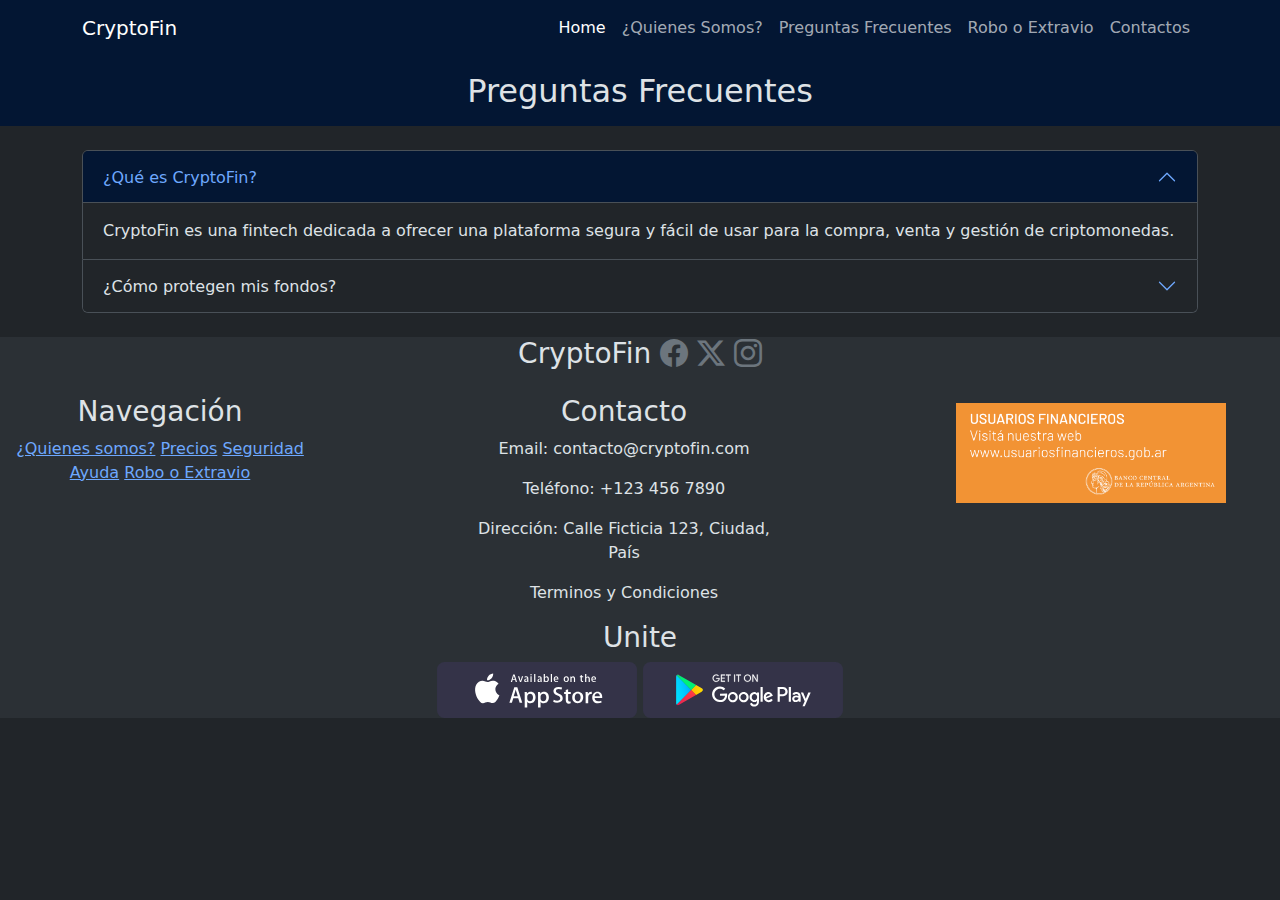
==== pages/preguntas.html @ d6bc1d00 "Estructura principal del proyecto" ====
<!DOCTYPE html>
<html lang="es">
  <head>
    <meta charset="UTF-8" />
    <meta name="viewport" content="width=device-width, initial-scale=1.0" />
    <link rel="stylesheet" href="../css/bootstrap.min.css" />
    <link
      rel="stylesheet"
      href="https://cdn.jsdelivr.net/npm/bootstrap-icons@1.11.3/font/bootstrap-icons.min.css"
    />
    <link rel="stylesheet" href="../css/style.css" />
    <title>CryptoFIn</title>
  </head>
  <body data-bs-theme="dark">
    <header class="">
      <nav class="bg-primary-subtle navbar navbar-expand-lg bg-body-tertiary">
        <div class="container">
          <a class="navbar-brand" href="index.html">CryptoFin</a>
          <button
            class="navbar-toggler"
            type="button"
            data-bs-toggle="collapse"
            data-bs-target="#opcionesMenu"
            aria-controls="opcionesMenu"
            aria-expanded="false"
            aria-label="Toggle navigation"
          >
            <span class="navbar-toggler-icon"></span>
          </button>
          <div class="collapse navbar-collapse" id="opcionesMenu">
            <ul class="navbar-nav ms-auto mb-2 mb-lg-0">
              <li class="nav-item">
                <a
                  class="nav-link active"
                  aria-current="page"
                  href="../index.html"
                  >Home</a
                >
              </li>
              <li class="nav-item">
                <a class="nav-link" href="./pages/nosotros.html"
                  >¿Quienes Somos?</a
                >
              </li>
              <li class="nav-item">
                <a class="nav-link" href="./pages/preguntas.html"
                  >Preguntas Frecuentes</a
                >
              </li>
              <li class="nav-item">
                <a class="nav-link" href="./pages/error404.html"
                  >Robo o Extravio</a
                >
              </li>
              <li class="nav-item">
                <a class="nav-link" href="./pages/contactos.html">Contactos</a>
              </li>
            </ul>
          </div>
        </div>
      </nav>
        <h2 class="text-center bg-primary-subtle py-3">Preguntas Frecuentes</h2>
    </header>
    <main>

      <div class="container my-4 accordion" id="accordionExample">
        <div class="accordion-item">
          <h2 class="accordion-header">
            <button
              class="accordion-button"
              type="button"
              data-bs-toggle="collapse"
              data-bs-target="#collapseOne"
              aria-expanded="true"
              aria-controls="collapseOne"
            >
              ¿Qué es CryptoFin?
            </button>
          </h2>
          <div
            id="collapseOne"
            class="accordion-collapse collapse show"
            data-bs-parent="#accordionExample"
          >
            <div class="accordion-body">
              CryptoFin es una fintech dedicada a ofrecer una plataforma segura
              y fácil de usar para la compra, venta y gestión de criptomonedas.
            </div>
          </div>
        </div>
        <div class="accordion-item">
          <h2 class="accordion-header">
            <button
              class="accordion-button collapsed"
              type="button"
              data-bs-toggle="collapse"
              data-bs-target="#collapseTwo"
              aria-expanded="false"
              aria-controls="collapseTwo"
            >
              ¿Cómo protegen mis fondos?
            </button>
          </h2>
          <div
            id="collapseTwo"
            class="accordion-collapse collapse"
            data-bs-parent="#accordionExample"
          >
            <div class="accordion-body">
              Utilizamos medidas de seguridad de nivel bancario, incluyendo
              autenticación de dos factores y encriptación avanzada, para
              proteger tus activos.
            </div>
          </div>
        </div>
      </div>
    </main>
    <footer class="container-fluid footer bg-body-tertiary">
      <div class="row justify-content-md-between">
        <!-- Seccion Inicial del Footer -->
        <div
          class="col-sm-6 col-md-6 mb-3 text-center col-lg-12 text-lg-center"
        >
          <h3 class="col-md-12">
            CryptoFin
            <i class="customIconFooter bi bi-facebook text-secondary"></i>
            <i class="customIconFooter bi bi-twitter-x text-secondary"></i>
            <i class="customIconFooter bi bi-instagram text-secondary"></i>
          </h3>
        </div>
        <!-- Seccion de Navegacion -->
        <div class="text-center col-md-6 col-lg-3">
          <h3>Navegación</h3>
          <a href="">¿Quienes somos?</a>
          <a href="">Precios</a>
          <a href="">Seguridad</a>
          <a href="">Ayuda</a>
          <a href="">Robo o Extravio</a>
        </div>
        <!-- Seccion de Contacto -->
        <div class="text-center col-md-5 col-lg-3">
          <h3>Contacto</h3>
          <p>Email: contacto@cryptofin.com</p>
          <p>Teléfono: +123 456 7890</p>
          <p>Dirección: Calle Ficticia 123, Ciudad, País</p>
          <p>Terminos y Condiciones</p>
        </div>
        <!-- Imagen de UsuariosFinancieros -->
        <div class="col-md-5 col-lg-3 mx-3 mt-md-2">
          <img
            class="usuariosFinancieros"
            src="../img/usuariosfinancieros.png"
            alt="usuariosFinancieros"
          />
        </div>
        <div class="text-center flex-lg-column">
          <h3 class="col-md-12">Unite</h3>
          <img
            class="app"
            src="../img/badge-apple-store.svg"
            alt="AppleStore"
          />
          <img
            class="app"
            src="../img/google-play-badge-bb.svg"
            alt="GooglePlay"
          />
        </div>
      </div>
    </footer>
    <script src="../js/bootstrap.min.js"></script>
  </body>
</html>
---- css/style.css ----
.bannerImg {
  height: 350px;
  object-fit: cover;
}
.celularClave {
  height: 550px;
  object-fit: scale-down;
}
.custom-icon {
  font-size: 30px;
}
.usuariosFinancieros {
  height: 100px;
  object-fit: scale-down;
}
.app {
  width: 200px;
}
/* Mediaqueries Celulares */
@media all and (max-width: 767px)  {
  .customIconFooter {
    font-size: 20px;
  }
}
/* MediaQueries Tablets */
@media all and (min-width: 768px) and (max-width: 991px){
  .cryptoFinInicio{
    width: 75%;
  }
}
/* MediaQueries Pc y Demas */
@media (min-width: 992px){
  .cryptoFinInicio{
    width: 80%;
  }
  .imagenCelular{
    width: 350px;
  }
}
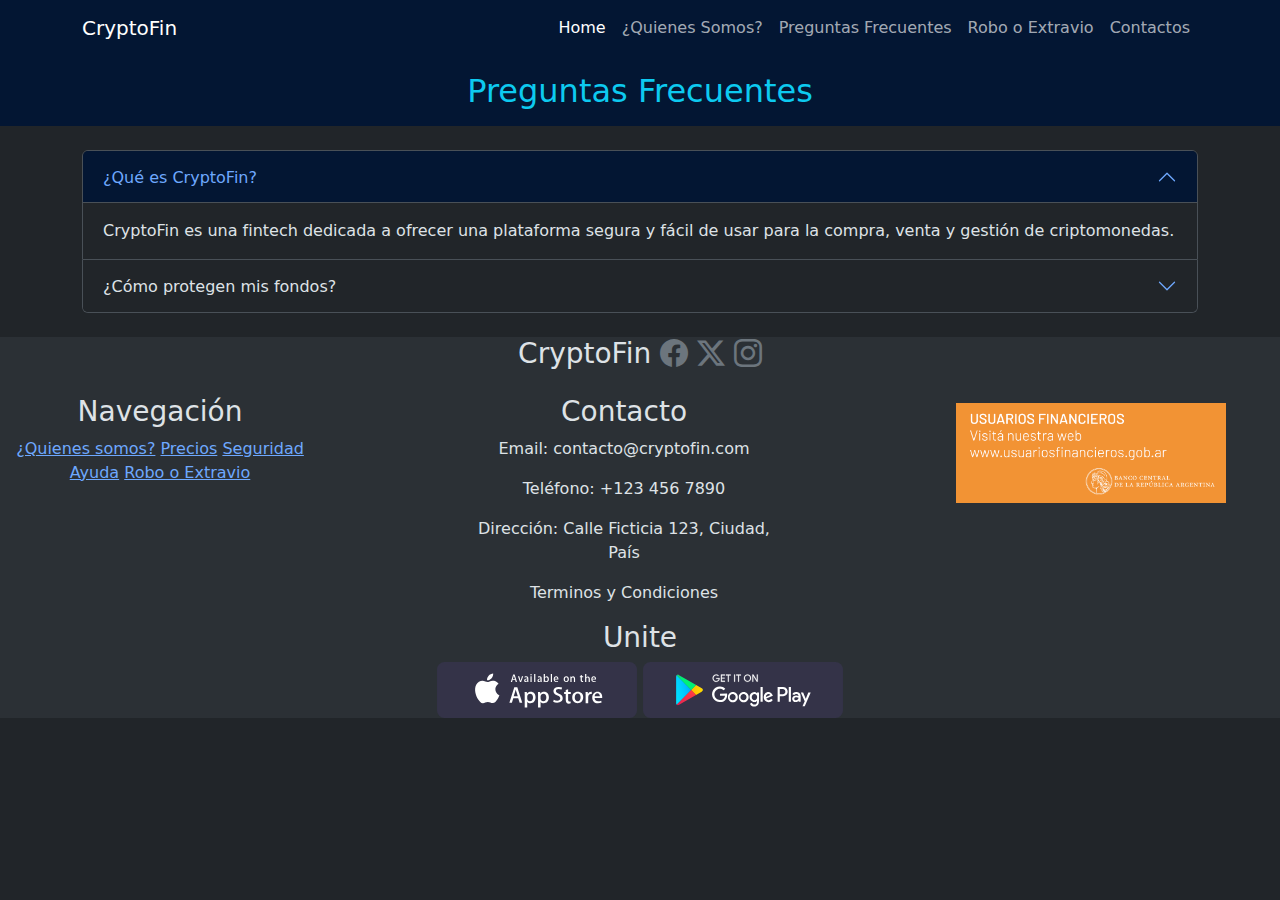
==== commit 64c997b3: "cambie el color del titulo de pregunta frecuentes" ====
--- a/pages/preguntas.html
+++ b/pages/preguntas.html
@@ -59,7 +59,7 @@
           </div>
         </div>
       </nav>
-        <h2 class="text-center bg-primary-subtle py-3">Preguntas Frecuentes</h2>
+        <h2 class="text-center bg-primary-subtle py-3 text-info">Preguntas Frecuentes</h2>
     </header>
     <main>
 
